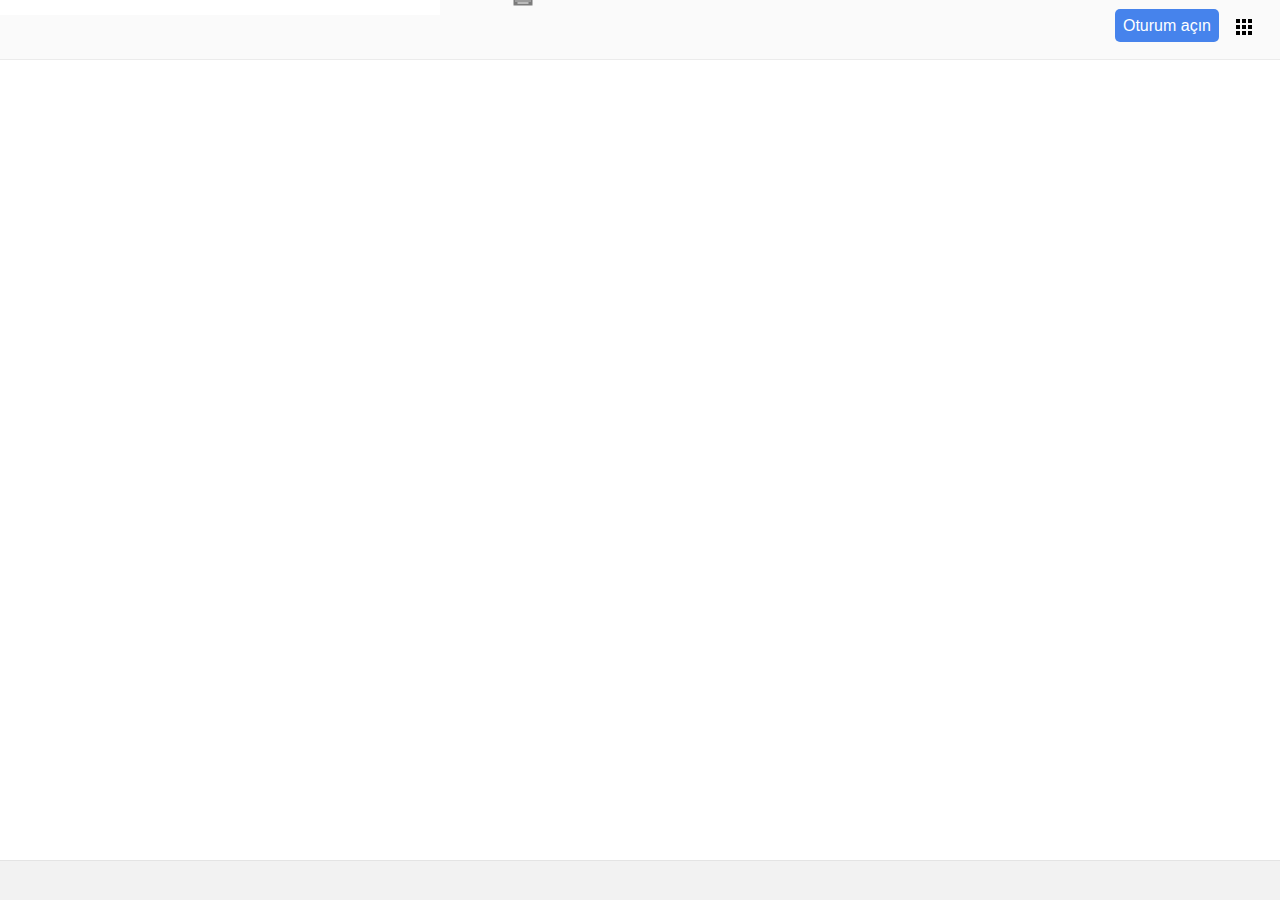
==== results.html @ d462f53e "results page WIP" ====
<!DOCTYPE html>
<html>
<head>
	<title>Search results</title>
	<meta http-equiv="Content-Type" content="text/html; charset=UTF-8"/>
	<link rel="stylesheet" href="reset.css">
	<link rel="stylesheet" href="style.css">
	<link rel="stylesheet" href="resultsPage.css">
</head>
<body>

<div id="topNavigation">
	<div id="resultsLogo"></div>
	<form id="resultsPageForm">
		<div id="searchBox results">
			<input type="text" class="query" name="search" style="width: 80%;">
			<div id="keyboardBox"><img src="img/keyboard.png" id="keyboard"></div>
			<svg id="magnetBox">				
<path d="M15.5 14h-.79l-.28-.27C15.41 12.59 16 11.11 16 9.5 16 5.91 13.09 3 9.5 3S3 5.91 3 9.5 5.91 16 9.5 16c1.61 0 3.09-.59 4.23-1.57l.27.28v.79l5 4.99L20.49 19l-4.99-5zm-6 0C7.01 14 5 11.99 5 9.5S7.01 5 9.5 5 14 7.01 14 9.5 11.99 14 9.5 14z"></path>
			</svg>

		</div>
	</form>
	<ul id="topbar">
		<li><div id="servicesButton"></div></li>
		<li><a href="#" id="loginButton">Oturum açın</a></li>
	</ul>

</div>
<div id="results"></div>
<div id="suggested"></div>
<div id="pages"></div>
<div id="footer"></div>

</body>
</html>
---- style.css ----
* {
	box-sizing: border-box;
	font-family: Arial;
}

.container {
	position: absolute;
	top: 38%;
	left: 50%;
	transform: translate(-50%, -50%);
	width: 600px;
	text-align: center;
}

#logo {
	background-image: url("img/googleLogo.png");
	width: 272px; height: 92px;
	margin: 0 auto;
	margin-bottom: 25px;	
	position: relative;
}

#countryName {
	position: absolute;
	bottom: 0px;
	left: 215px;
	color: rgb(66, 133, 244);
	white-space: nowrap;
	
}

form{
	text-align: center;
}

#searchBox {
	width: 100%;
	border-radius: 0;
	padding: 0;
	border: 1px solid #DDDDDD;
	height: 3em;
	margin: 0 auto;
	margin-bottom: 25px;
	box-shadow: 1px 2px 3px rgba(0,0,0,0.16);	
	padding-left: 5px;
}

input[type="text"].query {
	width: 90%;
	height: 100%;
	border-radius: 0;
	padding: 0;
	float: left;
	border: none;
}

#keyboardBox {
	position: relative;
	width: 10%;
	height: 100%;
	float: right;
}

#keyboard {
	position: absolute;
	top: 50%;
	left: 50%;
	transform: translate(-50%, -50%);
}



input[type="button"] {
	background-color: #F3F3F3;
	color: #757575;
	border-radius: 0;
	padding: 10px 20px;
	margin: 10px 2px;
	border: 1px solid white;
	font-weight: 600;
	font-size: 13px;	
}

input[type="button"]:hover {
	border: 1px solid black;
	
}

#buttons {
	width: 100%;
	text-align: center;
	margin-bottom: 15px;
}

#languageNotification {
	position: relative;
	font-size: 13px;
}


#topbar {
	list-style-type: none;
	display: inline-block;
	position: absolute;
	right: 10px;
	margin: 10px;

}

#topbar li {
	float: right;
	padding: 8px;
}

#topbar li a {
	color: #404040;
	text-decoration: none;
}

#topbar li a:hover {
	text-decoration: underline;
}

#topbar li #servicesButton {
	width: 17px; height: 17px;
	background-position: -138px -44px;
	background-image: url(img/googleButtons.png);	
}

#footer {
	position: fixed;
	bottom: 0;
	width: 100%; height: 40px;
	background-color: #F2F2F2;
	border-top: 1px solid #e4e4e4;
}

#footer ul {
	display: inline-block;
	position: absolute;
	top: 50%;
	transform: translate(0%, -50%);
	list-style-type: none;
}

#footer ul.left {
	left: 10px;
}

#footer ul.right {
	right: 10px;
}

#footer li {
	float: left;
	padding: 20px;
}

#footer a {
	color: #666;
	font-size: 0.9em;
}


#buttons a, #buttons a:visited {
	text-decoration: none;
}
---- resultsPage.css ----
#topNavigation {
	height: 60px;
	background-color: #FAFAFA;
	border-bottom: 1px solid #ebebeb;
}

#resultsLogo {
	background-image: url("img/googleLogo_SearchPage.png");
	background-size: contain;
	height: 60px;
	float: left;
}

#magnetBox {
	position: relative;
	width: 10%;
	height: 100%;
	float: right;
}

#magnetBox path {
	position: absolute;
	top: 50%;
	left: 50%;
	transform: translate(-50%, -50%);
}


#topbar li a#loginButton {
	padding: 8px;
	border-radius: 5px;
	background-color: #4683EC;
	color: white;

}

#resultsPageForm {
	width: 550px;
	display: inline-block;
}

#searchBox#Results {
	margin: 0;
}
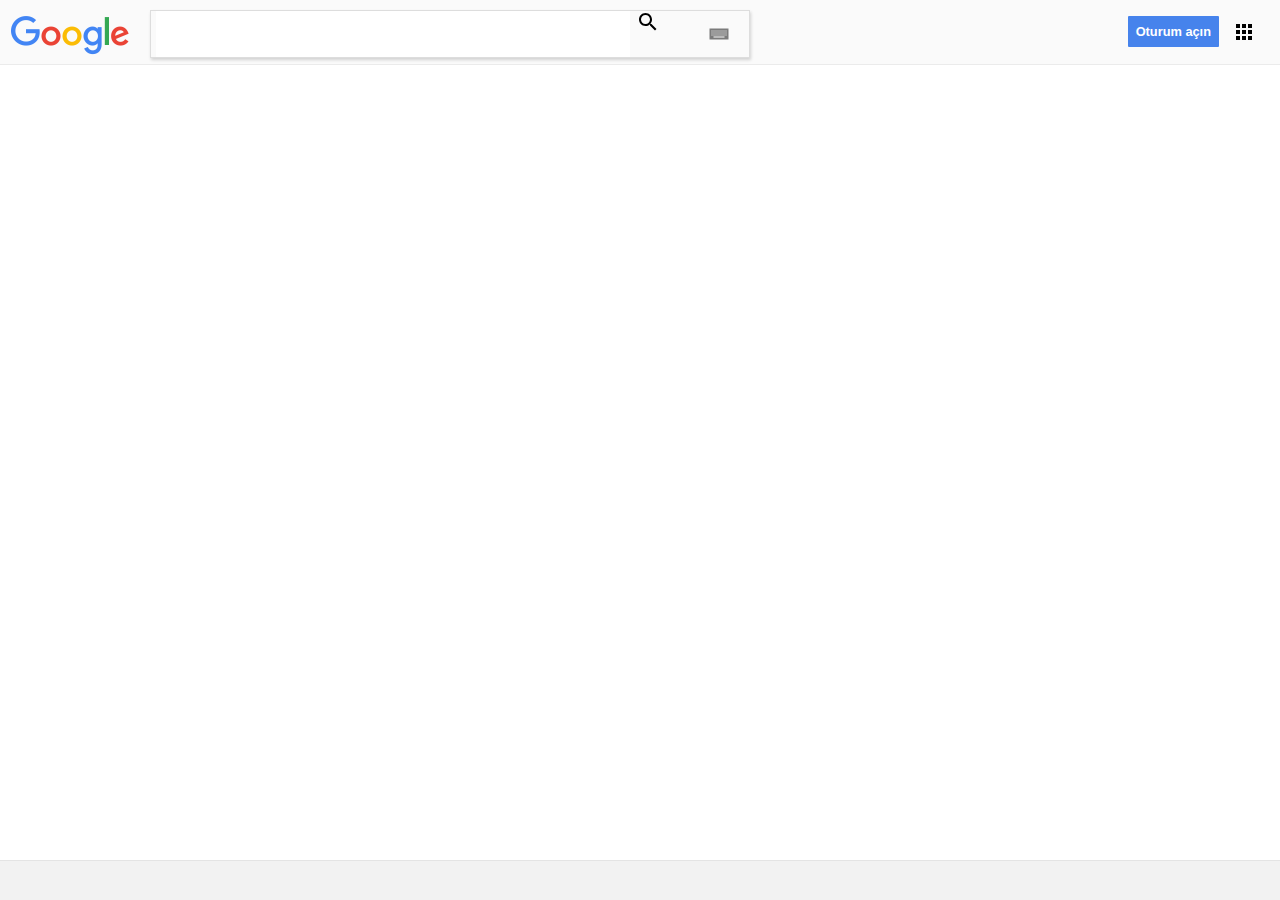
==== commit f74a676a: "results page top bar" ====
--- a/results.html
+++ b/results.html
@@ -12,12 +12,14 @@
 <div id="topNavigation">
 	<div id="resultsLogo"></div>
 	<form id="resultsPageForm">
-		<div id="searchBox results">
+		<div id="searchBox" class="results">
 			<input type="text" class="query" name="search" style="width: 80%;">
 			<div id="keyboardBox"><img src="img/keyboard.png" id="keyboard"></div>
-			<svg id="magnetBox">				
+			<div id="magnetBox">
+				<svg id="magnet">				
 <path d="M15.5 14h-.79l-.28-.27C15.41 12.59 16 11.11 16 9.5 16 5.91 13.09 3 9.5 3S3 5.91 3 9.5 5.91 16 9.5 16c1.61 0 3.09-.59 4.23-1.57l.27.28v.79l5 4.99L20.49 19l-4.99-5zm-6 0C7.01 14 5 11.99 5 9.5S7.01 5 9.5 5 14 7.01 14 9.5 11.99 14 9.5 14z"></path>
-			</svg>
+				</svg>
+			</div>
 
 		</div>
 	</form>
--- a/resultsPage.css
+++ b/resultsPage.css
@@ -1,5 +1,5 @@
 #topNavigation {
-	height: 60px;
+	height: 65px;
 	background-color: #FAFAFA;
 	border-bottom: 1px solid #ebebeb;
 }
@@ -7,8 +7,10 @@
 #resultsLogo {
 	background-image: url("img/googleLogo_SearchPage.png");
 	background-size: contain;
-	height: 60px;
+	height: 44px;
+	width: 120px;
 	float: left;
+	margin: 15px 10px 0 10px;
 }
 
 #magnetBox {
@@ -18,27 +20,37 @@
 	float: right;
 }
 
-#magnetBox path {
-	position: absolute;
-	top: 50%;
-	left: 50%;
-	transform: translate(-50%, -50%);
+#magnet {
+	display: block;
+  margin: 0 auto;
+  position: absolute;
+  top: calc(50% - 24px);
+  left: calc(50% - 24px);
 }
 
 
 #topbar li a#loginButton {
 	padding: 8px;
-	border-radius: 5px;
+	border-radius: 1px;
 	background-color: #4683EC;
 	color: white;
+	font-size: 0.8em;
+	font-weight: bold;
 
 }
 
 #resultsPageForm {
-	width: 550px;
+	width: 600px;
 	display: inline-block;
+	float: left;
+	margin: 10px 10px 0 10px;
 }
 
-#searchBox#Results {
+#searchBox.results {
 	margin: 0;
+
+}
+
+#topNavigation #topbar {
+	margin-top: 15px;
 }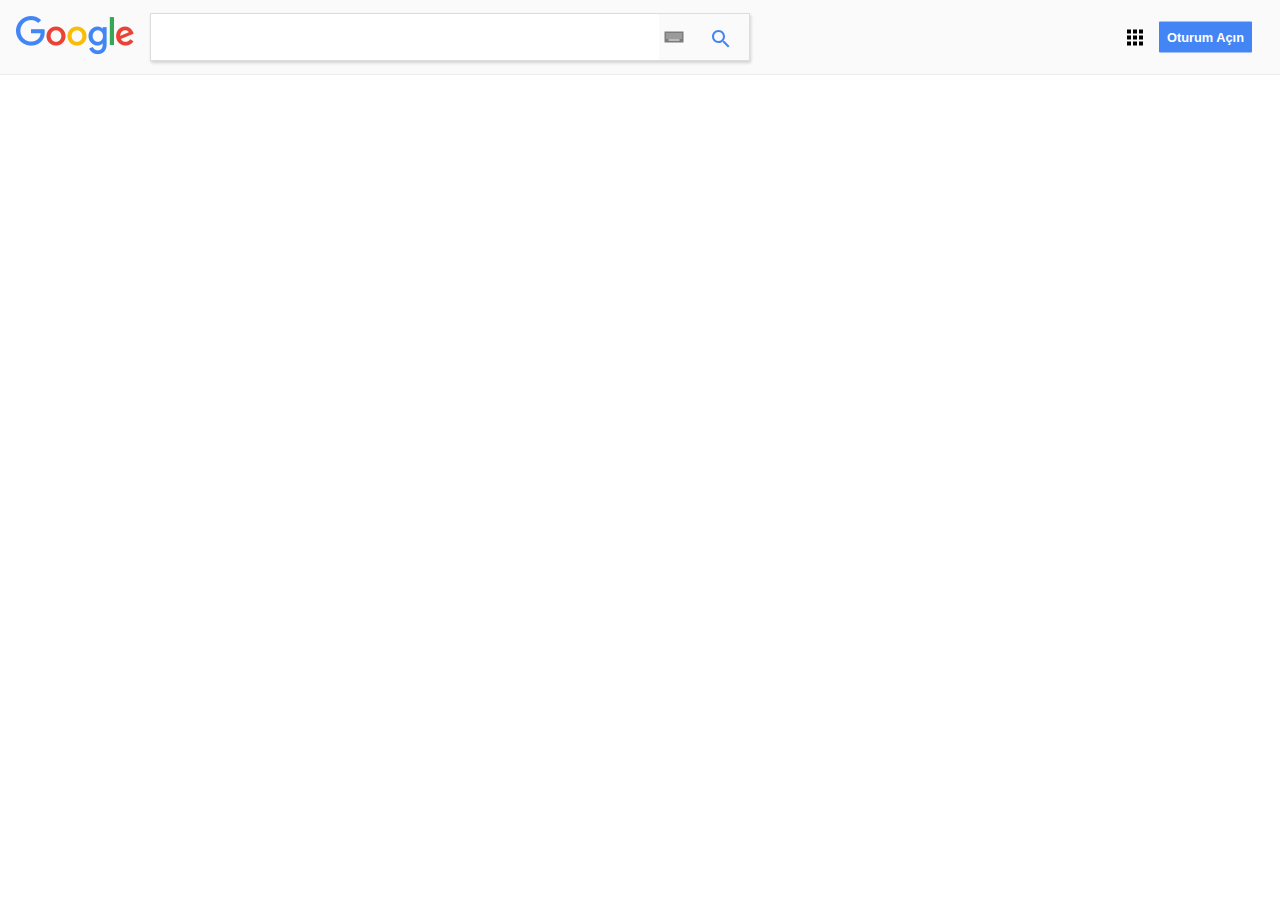
==== commit 30aa2677: "fixed top bar, seperated CSS files for two pages" ====
--- a/results.html
+++ b/results.html
@@ -4,35 +4,43 @@
 	<title>Search results</title>
 	<meta http-equiv="Content-Type" content="text/html; charset=UTF-8"/>
 	<link rel="stylesheet" href="reset.css">
-	<link rel="stylesheet" href="style.css">
 	<link rel="stylesheet" href="resultsPage.css">
 </head>
 <body>
 
-<div id="topNavigation">
-	<div id="resultsLogo"></div>
-	<form id="resultsPageForm">
-		<div id="searchBox" class="results">
-			<input type="text" class="query" name="search" style="width: 80%;">
-			<div id="keyboardBox"><img src="img/keyboard.png" id="keyboard"></div>
-			<div id="magnetBox">
-				<svg id="magnet">				
-<path d="M15.5 14h-.79l-.28-.27C15.41 12.59 16 11.11 16 9.5 16 5.91 13.09 3 9.5 3S3 5.91 3 9.5 5.91 16 9.5 16c1.61 0 3.09-.59 4.23-1.57l.27.28v.79l5 4.99L20.49 19l-4.99-5zm-6 0C7.01 14 5 11.99 5 9.5S7.01 5 9.5 5 14 7.01 14 9.5 11.99 14 9.5 14z"></path>
-				</svg>
+
+<div id="top">
+	<div id="logoContainer"><div id="logo"></div></div>
+	<div id="searchBoxContainer" >
+		<form id="searchBox">
+			<input type="text" name="searchquery">
+			<div class="iconBox"><img src="img/keyboard.png" id="keyboard"></div>
+			<div class="iconBox">
+				<div class="align">
+					<svg id="magnet">
+						<path d="M15.5 14h-.79l-.28-.27C15.41 12.59 16 11.11 16 9.5 16 5.91 13.09 3 9.5 3S3 5.91 3 9.5 5.91 16 9.5 16c1.61 0 3.09-.59 4.23-1.57l.27.28v.79l5 4.99L20.49 19l-4.99-5zm-6 0C7.01 14 5 11.99 5 9.5S7.01 5 9.5 5 14 7.01 14 9.5 11.99 14 9.5 14z"></path>
+					</svg>
+				</div>
 			</div>
-
-		</div>
-	</form>
-	<ul id="topbar">
-		<li><div id="servicesButton"></div></li>
-		<li><a href="#" id="loginButton">Oturum açın</a></li>
+		</form>
+	</div>
+	<ul id="extras">
+		<li><div id="services"></div></li>
+		<li><a href="#" id="loginButton">Oturum Açın</a></li>
 	</ul>
-
 </div>
 <div id="results"></div>
 <div id="suggested"></div>
 <div id="pages"></div>
 <div id="footer"></div>
 
+
+
+
+
+
+
+
+
 </body>
 </html>--- a/resultsPage.css
+++ b/resultsPage.css
@@ -1,56 +1,120 @@
-#topNavigation {
-	height: 65px;
+* {
+	font-family: Arial;
+	box-sizing: border-box;
+}
+
+#top {
+	height: 75px;
 	background-color: #FAFAFA;
 	border-bottom: 1px solid #ebebeb;
+	position: relative;
 }
 
-#resultsLogo {
+#logoContainer {
+	position: relative;
+	height: 100%;
+	width: 120px;
+	float: left;
+	margin: 0 15px;
+}
+
+#logo {
 	background-image: url("img/googleLogo_SearchPage.png");
 	background-size: contain;
 	height: 44px;
-	width: 120px;
-	float: left;
-	margin: 15px 10px 0 10px;
+	width: 100%;
+	position: absolute;
+	top: 50%;
+	transform: translate(0, -50%);
 }
 
-#magnetBox {
+#searchBoxContainer {
+	width: 600px;
+	height: 100%;
+	float: left;
 	position: relative;
-	width: 10%;
+	padding: 0; margin: 0;
+}
+
+#searchBox {
+	padding: 0; margin: 0;
+	height: 3em; width: 100%;
+	position: absolute;
+	top: 50%;
+	margin-top: -1.5em;
+	border: 1px solid #DDDDDD;
+	border-radius: 0;
+	box-shadow: 1px 2px 3px rgba(0,0,0,0.16);	
+	
+}
+
+input[type="text"] {
+	width: 85%;
 	height: 100%;
-	float: right;
+	float: left;
+	border-radius: 0;
+	padding: 0; margin: 0;
+	padding-left: 2%;
+	border: none;
+}
+
+#searchBox .iconBox {
+	position: relative;
+	width: 5%;
+	margin-right: 2.5%;
+	height: 100%;
+	float: left;
+}
+
+#keyboard {
+	position: absolute;
+	top: 50%;
+	left: 50%;
+	transform: translate(-50%, -50%);
+}
+
+.iconBox .align {
+	position: absolute;
+	width: 20px;
+	height: 20px;
+	top: 50%;
+	left: 50%;
+	transform: translate(-50%, -50%); 
 }
 
 #magnet {
-	display: block;
-  margin: 0 auto;
-  position: absolute;
-  top: calc(50% - 24px);
-  left: calc(50% - 24px);
+	fill: #4285f4;
 }
 
+#extras {
+	display: inline-block;
+	position: absolute;
+	top: 50%;
+	transform: translate(0, -50%);
+	right: 0px;
+	margin: 0 20px;
+}
 
-#topbar li a#loginButton {
+#extras li {
+	padding: 8px;
+	float: left;
+}
+
+#extras li div#services {
+	width: 17px; height: 17px;
+	background-position: -138px -44px;
+	background-image: url(img/googleButtons.png);
+}
+
+#extras li a {
+	text-decoration: none;
+}
+
+#extras li a#loginButton {
+	color: white;
+	background-color: #4485F6;
+	font-size: 0.8em;
+	font-weight: bold;
 	padding: 8px;
 	border-radius: 1px;
-	background-color: #4683EC;
-	color: white;
-	font-size: 0.8em;
-	font-weight: bold;
-
-}
-
-#resultsPageForm {
-	width: 600px;
-	display: inline-block;
-	float: left;
-	margin: 10px 10px 0 10px;
-}
-
-#searchBox.results {
-	margin: 0;
-
-}
-
-#topNavigation #topbar {
-	margin-top: 15px;
 }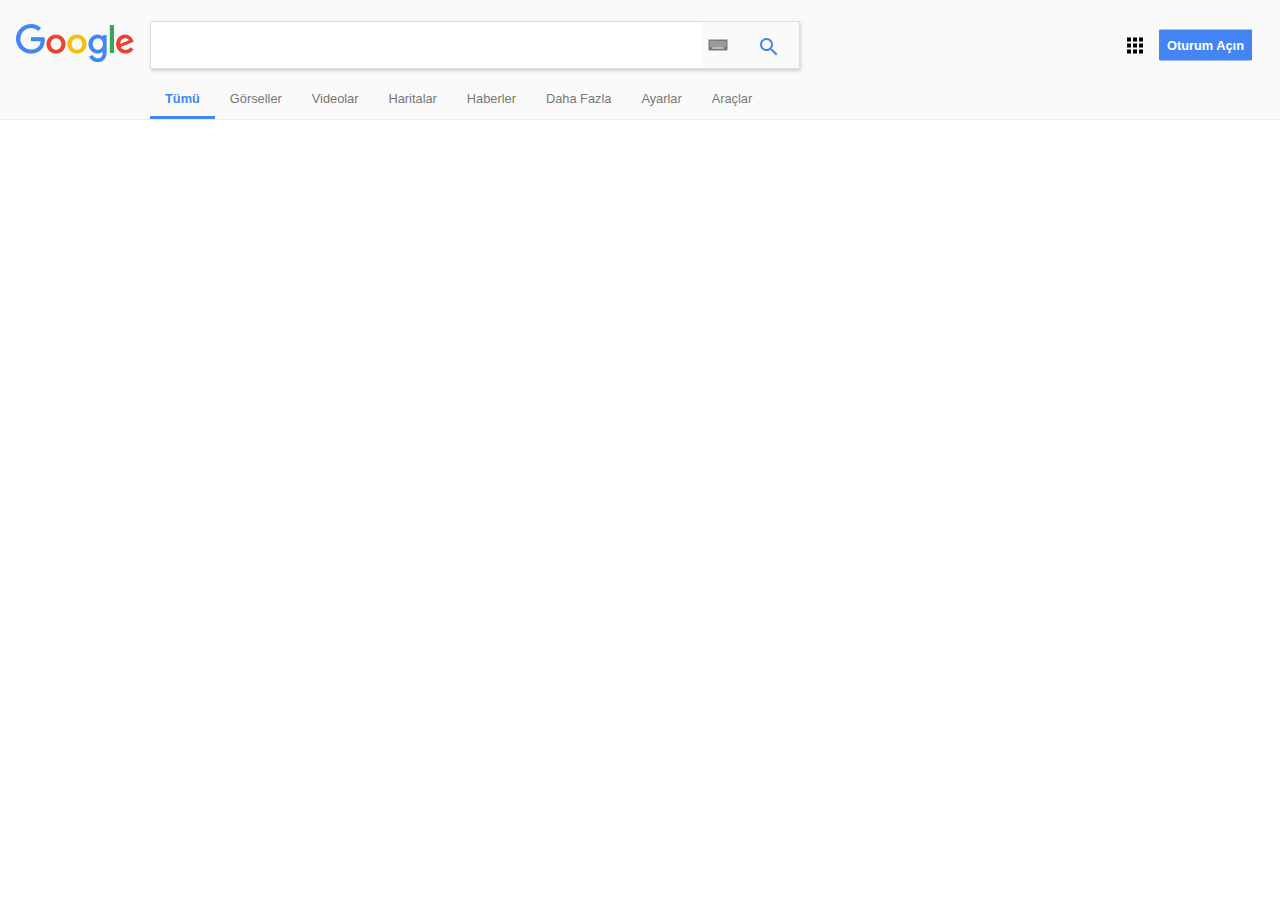
==== commit f69469ca: "Categories bar added" ====
--- a/results.html
+++ b/results.html
@@ -29,6 +29,19 @@
 		<li><a href="#" id="loginButton">Oturum Açın</a></li>
 	</ul>
 </div>
+<div id="searchCategories">
+	<ul id="categories">
+		<li><a href="#" class="active">Tümü</a></li>
+		<li><a href="#">Görseller</a></li>
+		<li><a href="#">Videolar</a></li>
+		<li><a href="#">Haritalar</a></li>
+		<li><a href="#">Haberler</a></li>
+		<li><a href="#">Daha Fazla</a></li>
+		<li><a href="#">Ayarlar</a></li>
+		<li><a href="#">Araçlar</a></li>
+	</ul>
+</div>	
+</div>
 <div id="results"></div>
 <div id="suggested"></div>
 <div id="pages"></div>
--- a/resultsPage.css
+++ b/resultsPage.css
@@ -4,11 +4,12 @@
 }
 
 #top {
-	height: 75px;
+	height: 90px;
 	background-color: #FAFAFA;
-	border-bottom: 1px solid #ebebeb;
+/*	border-bottom: 1px solid #ebebeb;*/
 	position: relative;
 }
+
 
 #logoContainer {
 	position: relative;
@@ -29,7 +30,7 @@
 }
 
 #searchBoxContainer {
-	width: 600px;
+	width: 650px;
 	height: 100%;
 	float: left;
 	position: relative;
@@ -117,4 +118,36 @@
 	font-weight: bold;
 	padding: 8px;
 	border-radius: 1px;
+}
+
+#searchCategories {
+	height: 30px;
+	padding-left: 150px;
+	background-color: #FAFAFA;
+	border-bottom: 1px solid #ebebeb;
+	position: relative;
+}
+
+#categories {
+	display: inline-block;
+	position: absolute;
+	bottom: 13px;
+}
+
+#categories li {
+	float: left;
+}
+
+#categories li a {
+	color: #777;
+	font-size: 0.8em;
+	padding: 10px 15px;
+	text-decoration: none;
+	
+}
+
+#categories li a.active {
+	color: #4285f4;
+	border-bottom: 3px solid #4285f4;
+	font-weight: bold;
 }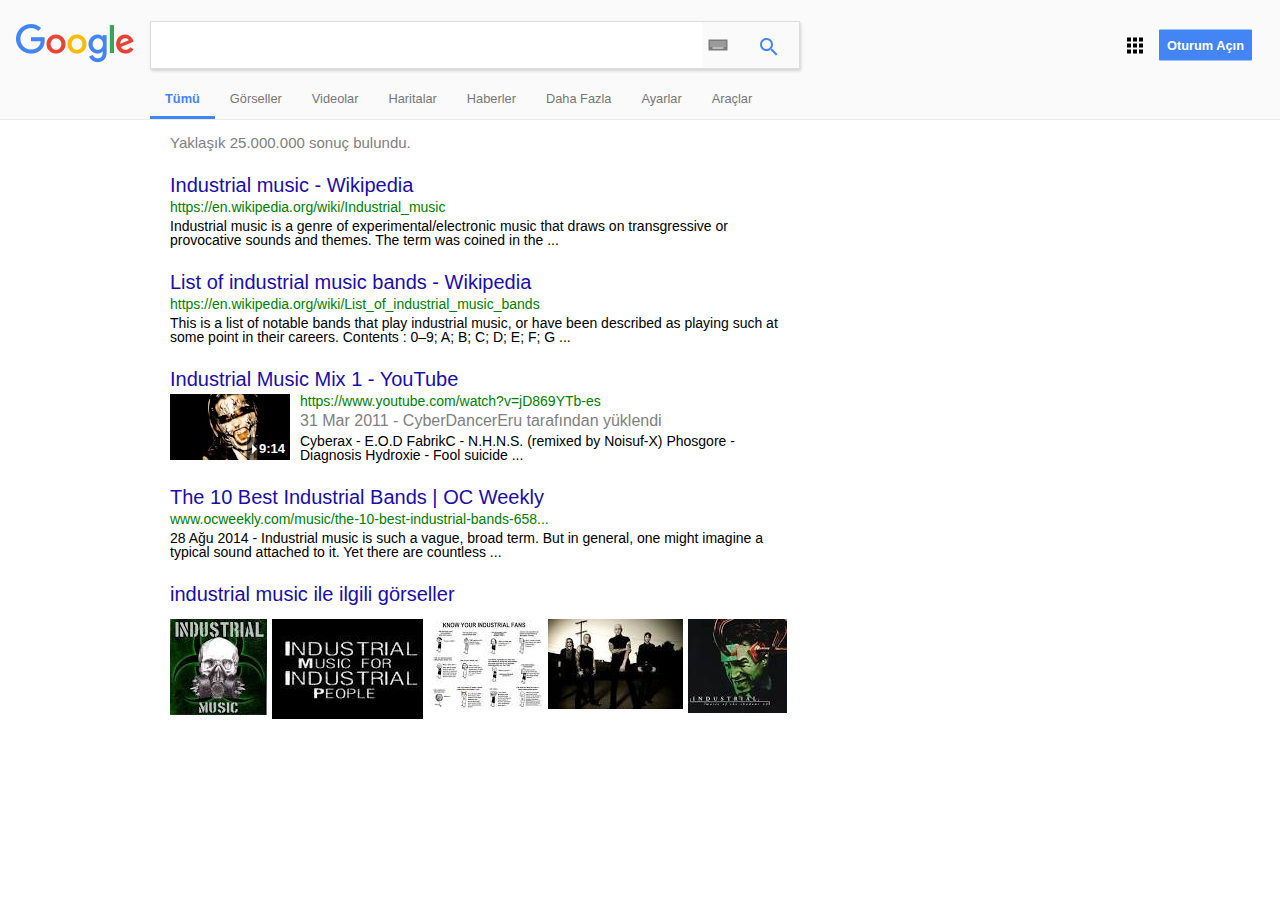
==== commit 008d29c6: "add actual results to the results page" ====
--- a/results.html
+++ b/results.html
@@ -42,9 +42,56 @@
 	</ul>
 </div>	
 </div>
-<div id="results"></div>
+<div id="results">
+	<div id="numberOfResults">Yaklaşık 25.000.000 sonuç bulundu.</div>
+	<div class="result">
+		<div class="header"><a href="">Industrial music - Wikipedia</a></div>
+		<div class="address">https://en.wikipedia.org/wiki/Industrial_music</div>
+		<div class="content text">Industrial music is a genre of experimental/electronic music that draws on transgressive or provocative sounds and themes. The term was coined in the ...</div>
+	</div>
+	<div class="result">
+		<div class="header"><a href="">List of industrial music bands - Wikipedia</a></div>
+		<div class="address">https://en.wikipedia.org/wiki/List_of_industrial_music_bands</div>
+		<div class="content text">This is a list of notable bands that play industrial music, or have been described as playing such at some point in their careers. Contents : 0–9; A; B; C; D; E; F; G ...</div>
+	</div>
+	<div class="result video">
+		<div class="header"><a href="">Industrial Music Mix 1 - YouTube</a></div>
+		<div class="video-container">
+			<div class="video-image"><img src="img/video1.jpeg" style="margin-top: -11px;"> <div class="length"><div class="triangle-right"></div> 9:14</div> </div>
+			<div class="address">https://www.youtube.com/watch?v=jD869YTb-es</div>
+			<div class="video-date">31 Mar 2011 - CyberDancerEru tarafından yüklendi</div>
+			<div class="video-description text">Cyberax - E.O.D FabrikC - N.H.N.S. (remixed by Noisuf-X) Phosgore - Diagnosis Hydroxie - Fool suicide ...</div>
+		</div>
+	</div>
+	<div class="result">
+		<div class="header"><a href="">The 10 Best Industrial Bands | OC Weekly</a></div>
+		<div class="address">www.ocweekly.com/music/the-10-best-industrial-bands-658...</div>
+		<div class="content text">28 Ağu 2014 - Industrial music is such a vague, broad term. But in general, one might imagine a typical sound attached to it. Yet there are countless ...</div>
+	</div>
+	<div class="result imagerow">
+		<div class="header"><a href="">industrial music ile ilgili görseller</a></div>
+		<div class="images">
+		<img src="img/img1.jpeg">
+		<img src="img/img2.jpeg">
+		<img src="img/img3.jpeg">
+		<img src="img/img4.jpeg">
+		<img src="img/img5.jpeg">
+		</div>
+	</div>
+	<div class="result">
+		<div class="header"><a href=""></a></div>
+		<div class="address"></div>
+		<div class="content text"></div>
+	</div>
+
+
+
+</div>
 <div id="suggested"></div>
-<div id="pages"></div>
+<div id="pages">
+	
+
+</div>
 <div id="footer"></div>
 
 
--- a/resultsPage.css
+++ b/resultsPage.css
@@ -146,8 +146,105 @@
 	
 }
 
+#categories li a:hover {
+	color: black;
+	font-size: 0.8em;
+	padding: 10px 15px;
+	text-decoration: none;
+	
+}
+
 #categories li a.active {
 	color: #4285f4;
 	border-bottom: 3px solid #4285f4;
 	font-weight: bold;
-}+}
+
+#results, #pages {
+	margin-left: 170px;
+}
+
+#numberOfResults {
+	margin-top: 15px;
+	margin-bottom: 25px;
+	font-size: 15px;
+	color: gray;
+}
+
+.result {
+	margin-bottom: 25px;
+	width: 625px;
+
+}
+
+.text {
+	font-weight: normal;
+	font-size: 14px;
+}
+
+.result .header, .result .address, .video-date, .result.imagerow {
+	margin-bottom: 5px;
+}
+
+.result .header a {
+	text-decoration: none;
+	font-size: 20px;
+	color: #1a0dab;
+}
+
+.result .header a:hover  {
+	text-decoration: underline;
+}
+
+.result .address {
+	color: green;
+	font-size: 14px;
+}
+
+.video-image {
+	float: left;
+	height: 66px;
+	overflow: hidden;
+	margin-right: 10px;
+	position: relative;
+}
+
+.video-image .length {
+	position: absolute;
+	bottom: 0; right: 0;
+	color: white;
+	background-color: rgba(0,0,0,0.5);
+	font-weight: bold;
+	font-size: 13px;
+	padding: 5px;
+}
+
+
+/* https://css-tricks.com/snippets/css/css-triangle/ */
+.triangle-right {
+	width: 0;
+	height: 0;
+	border-top: 5px solid transparent;
+	border-bottom: 5px solid transparent;
+	border-left: 5px solid white;
+	margin-right: 2px;
+	margin-top: 2px;
+	float: left;
+
+}
+
+
+.video-date {
+	color: gray;
+}
+
+.result.imagerow .images {
+	height: 110px;
+	overflow: hidden;
+}
+
+.result.imagerow img {
+	float: left;
+	margin-right: 5px;
+	margin-top: 10px;
+}
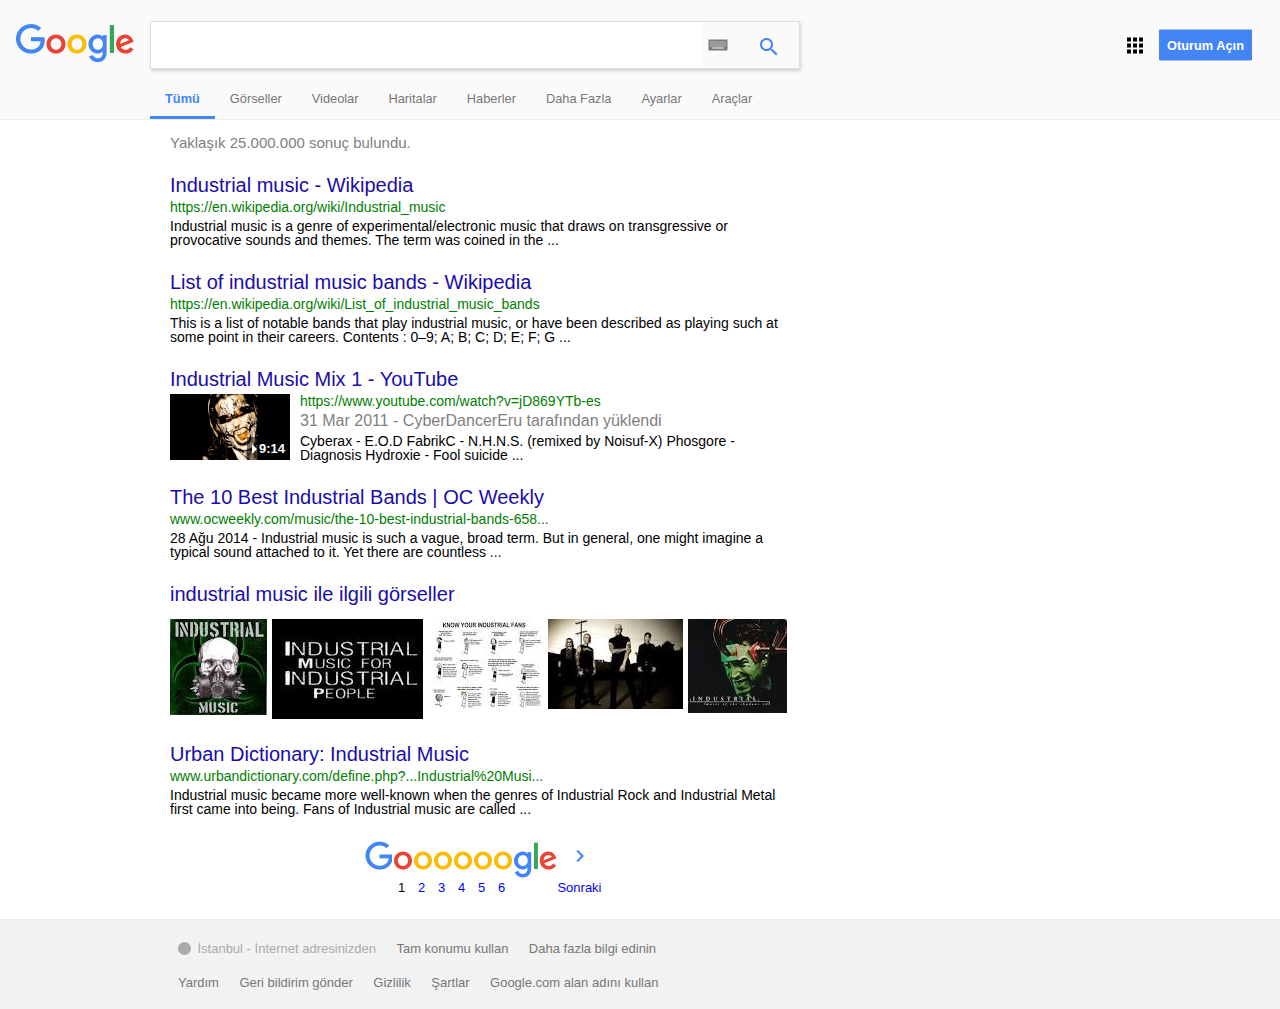
==== commit 2cc47173: "add next pages and footer" ====
--- a/results.html
+++ b/results.html
@@ -79,25 +79,58 @@
 		</div>
 	</div>
 	<div class="result">
-		<div class="header"><a href=""></a></div>
-		<div class="address"></div>
-		<div class="content text"></div>
+		<div class="header"><a href="">Urban Dictionary: Industrial Music</a></div>
+		<div class="address">www.urbandictionary.com/define.php?...Industrial%20Musi...</div>
+		<div class="content text">Industrial music became more well-known when the genres of Industrial Rock and Industrial Metal first came into being. Fans of Industrial music are called ...</div>
 	</div>
 
+	<div class="result"> 
+	<table id="pages">
+		<tr>
+			<td><span class="letter" style="background-position: -23px 0; width: 28px;"></span></td>
+			<td><span class="letter" style="background-position: -52px 0;"></span></td>
+			<td><span class="letter" style="background-position: -73px 0;"></span></td>
+			<td><span class="letter" style="background-position: -73px 0;"></span></td>
+			<td><span class="letter" style="background-position: -73px 0;"></span></td>
+			<td><span class="letter" style="background-position: -73px 0;"></span></td>
+			<td><span class="letter" style="background-position: -73px 0;"></span></td>
+			<td><span class="letter" style="background-position: -95px 0; width: 90px;"></span></td>
+		</tr>
+		<tr id="pageNumbers">
+			<td></td>
+			<td id="currentPage">1</td>
+			<td>2</td>
+			<td>3</td>
+			<td>4</td>
+			<td>5</td>
+			<td>6</td>
+			<td style="text-align: right; margin-left: 15px;">Sonraki</td>
+		</tr>
+	</table>
 
+	</div>
 
 </div>
-<div id="suggested"></div>
-<div id="pages">
 	
 
 </div>
-<div id="footer"></div>
 
+<div id="footer">
 
-
-
-
+	<ul id="footer1">
+		<li style="padding-right: 0"><div class="locationBall"></div> </li>
+		<li style="color: #aaa; padding-left: 2px;">İstanbul - İnternet adresinizden</li>
+		<li>Tam konumu kullan</li>
+		<li>Daha fazla bilgi edinin</li>
+	</ul>
+	<ul id="footer2">
+		<li>Yardım</li>
+		<li>Geri bildirim gönder </li>
+		<li>Gizlilik</li>
+		<li>Şartlar</li>
+		<li>Google.com alan adını kullan</li>
+	</ul>
+</div>
 
 
 
--- a/resultsPage.css
+++ b/resultsPage.css
@@ -160,7 +160,7 @@
 	font-weight: bold;
 }
 
-#results, #pages {
+#results, #pages, #footer1, #footer2 {
 	margin-left: 170px;
 }
 
@@ -182,7 +182,7 @@
 	font-size: 14px;
 }
 
-.result .header, .result .address, .video-date, .result.imagerow {
+.result .header, .result .address, .video-date, .result.imagerow img {
 	margin-bottom: 5px;
 }
 
@@ -248,3 +248,57 @@
 	margin-right: 5px;
 	margin-top: 10px;
 }
+
+#pages {
+	margin: auto;
+	margin-top: 10px;
+}
+
+span.letter {
+	width: 20px;
+	height: 40px;
+	display: block;
+	background-image: url(img/navButtons.png);
+	background-repeat: no-repeat;
+	background-size:167px;
+}
+
+#pageNumbers {
+	text-align: center;
+	color: blue;
+	font-size: 13px;
+}
+
+#pageNumbers td:hover:not(#currentPage) {
+	text-decoration: underline;
+}
+
+#currentPage {
+	color: black;
+}
+
+#footer {
+	height: 90px;
+	background-color: #F2F2F2;
+	position: relative;
+	border-top: 1px solid #ebebeb;
+}
+
+#footer1 li, #footer2 li {
+	margin-top: 20px;
+	display: inline-block;
+	font-size: 13px;
+	padding: 0 8px;
+	position: relative;
+	color: #777;
+}
+
+.locationBall {
+	 width: 1em; 
+	 height: 1em; 
+	 border-radius: 1em; 
+	 background-color: #aaa; 
+	 display: inline-block;
+	 position: relative;
+	 top: 2px;
+}